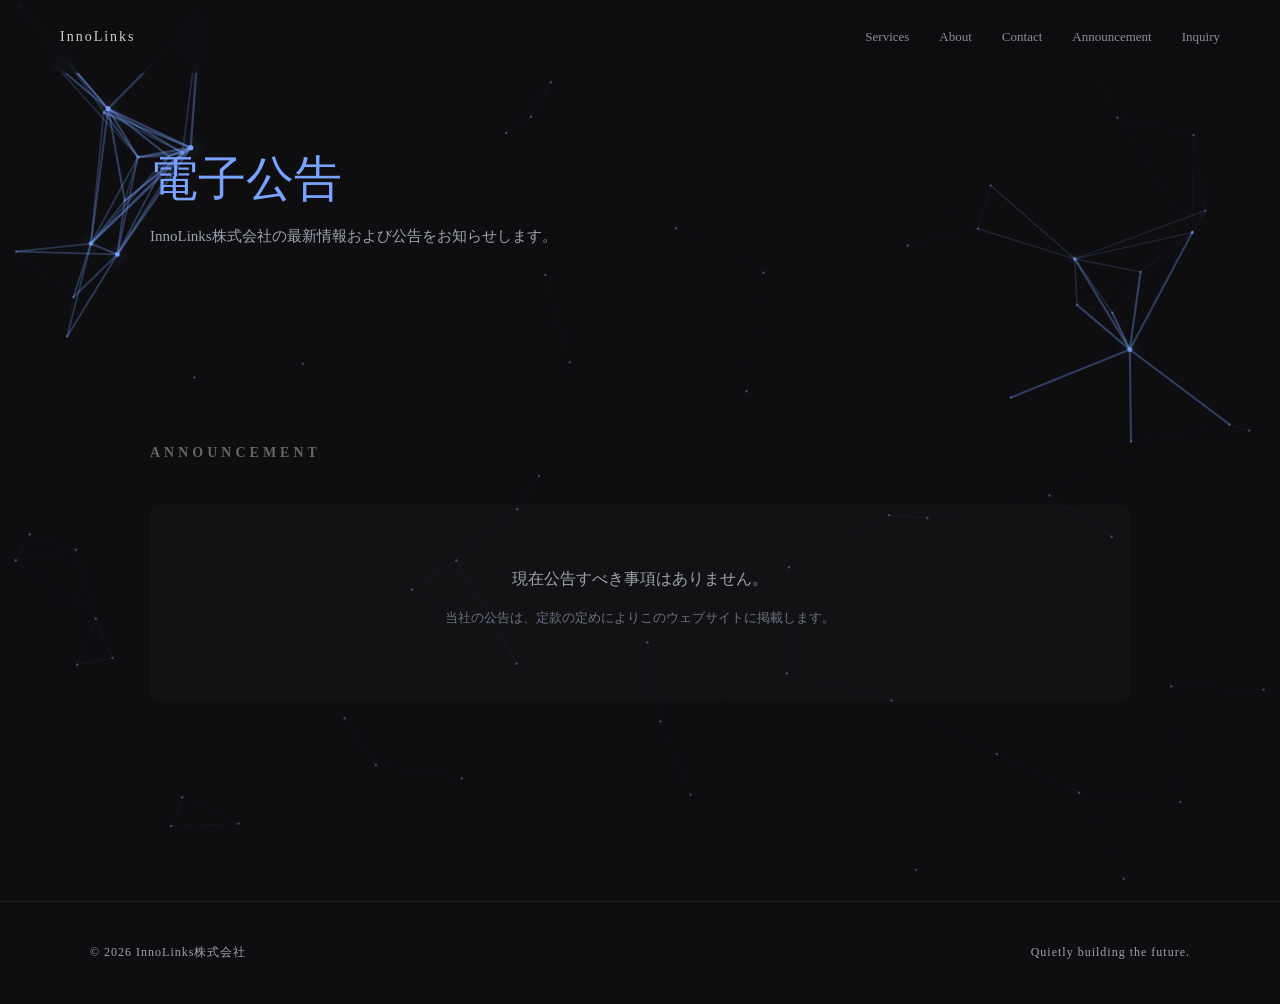
==== html/Announcement.html @ 82536fc9 "/电子公告页面优化 /导航栏优化" ====
<!DOCTYPE html>
<html lang="ja">
<head>
<meta charset="UTF-8" />
<meta name="viewport" content="width=device-width, initial-scale=1.0" />
<title>電子公告 | InnoLinks株式会社</title>

<link href="https://fonts.googleapis.com/css2?family=Inter:wght@300;400;600&family=Noto+Sans+JP:wght@300;400;600&display=swap" rel="stylesheet">
<link href="../css/common.css" rel="stylesheet">
<link rel="icon" href="../favicon.png" sizes="32x32">
<link rel="icon" href="../favicon.png" sizes="16x16">
<link rel="apple-touch-icon" href="../favicon.png">

<style>
*{
  margin:0;
  padding:0;
  box-sizing:border-box;
}

html {
  scroll-behavior: smooth;
}

body{
  font-family: "Meiryo";
  background:#0e0e10;
  color:#e5e5e5;
  line-height:1.8;
}

section{
  padding:80px 60px;
  max-width:1100px;
  margin:auto;
  position:relative;
  z-index:2;
}

@media (max-width: 768px) {
  section {
    padding: 40px 24px;
  }
}

h2{
  font-size:14px;
  letter-spacing:4px;
  color:#666;
  margin-bottom:40px;
}

h3{
  font-weight:400;
  margin-bottom:12px;
}

p{
  color:#9ca3af;
}

ul{
  list-style:none;
}

li{
  margin-bottom:16px;
  color:#cfcfcf;
  font-size:18px;
  font-weight:300;
}

/* header */
header{
  position:fixed;
  top:0;
  left:0;
  width:100%;
  padding:24px 60px;
  display:flex;
  justify-content:space-between;
  align-items:center;
  background:rgba(14,14,16,0.6);
  backdrop-filter:blur(10px);
  z-index:10;
}

nav {
  display: flex;
}

nav a{
  text-decoration:none;
  color:#8a8f98;
  margin-left:30px;
  font-size:13px;
  transition:0.3s;
}

nav a:hover{
  color:#ffffff;
}

/* hamburger menu */
.hamburger {
  display: none;
  flex-direction: column;
  background: none;
  border: none;
  cursor: pointer;
  padding: 8px;
  width: 32px;
  height: 32px;
  z-index: 11;
  justify-content: center;
  align-items: center;
}

.hamburger span {
  width: 22px;
  height: 2.5px;
  background: #e5e5e5;
  margin: 4px 0;
  transition: 0.3s ease;
  display: block;
  border-radius: 2px;
}

.hamburger:hover span {
  background: #7aa2ff;
}

.hamburger.active span:nth-child(1) {
  transform: rotate(45deg) translate(8px, 8px);
}

.hamburger.active span:nth-child(2) {
  opacity: 0;
}

.hamburger.active span:nth-child(3) {
  transform: rotate(-45deg) translate(7px, -7px);
}

/* koukoku page hero */
.page-hero{
  height:40vh;
  display:flex;
  align-items:center;
  padding:80px 60px;
  padding-top:120px;
  margin-top:0;
}

.page-hero-inner{
  max-width:900px;
}

.page-hero h1{
  font-size:48px;
  font-weight:300;
  line-height:1.2;
  color:#7aa2ff;
  margin-bottom:16px;
}

.page-hero p{
  font-size:15px;
  color:#9ca3af;
  max-width:600px;
}

/* announcement container */
.announcement-container {
  display: grid;
  grid-template-columns: repeat(1, 1fr);
  gap: 20px;
}

.announcement-item {
  padding:24px;
  background:rgba(255,255,255,0.02);
  border-radius:8px;
  border-left:3px solid #7aa2ff;
  transition:0.3s;
}

.announcement-item:hover {
  background:rgba(255,255,255,0.05);
  transform:translateX(4px);
}

.announcement-date {
  font-size:13px;
  color:#666;
  letter-spacing:1px;
  margin-bottom:8px;
}

.announcement-title {
  font-size:18px;
  color:#e5e5e5;
  font-weight:400;
  margin-bottom:12px;
}

.announcement-content {
  font-size:15px;
  color:#9ca3af;
  line-height:1.8;
}

/* empty state */
.empty-state {
  text-align:center;
  padding:60px 40px;
  background:rgba(255,255,255,0.02);
  border-radius:8px;
}

.empty-state p {
  font-size:16px;
  color:#9ca3af;
  margin-bottom:12px;
}

/* canvas */
#network{
  position:fixed;
  top:0;
  left:0;
  width:100%;
  height:100%;
  z-index:0;
}

/* footer */
.footer {
  border-top: 1px solid #1f1f22;
  margin-top: 120px;
  padding: 40px 60px;
  font-size: 12px;
  color: #6b7280;
}

.footer-inner {
  max-width: 1100px;
  margin: auto;
  display: flex;
  justify-content: space-between;
}

.footer p {
  letter-spacing: 1px;
}

@media (max-width: 768px) {
  header {
    padding: 20px 24px;
  }

  .hamburger {
    display: flex;
  }

  nav {
    position: fixed;
    top: 60px;
    left: 0;
    width: 100%;
    height: calc(100vh - 60px);
    background: rgba(14,14,16,0.95);
    backdrop-filter: blur(10px);
    flex-direction: column;
    justify-content: flex-start;
    padding-top: 20px;
    transform: translateX(-100%);
    transition: transform 0.3s ease;
    z-index: 9;
  }

  nav.active {
    transform: translateX(0);
  }

  nav a {
    margin-left: 0;
    margin-bottom: 0;
    padding: 12px 24px;
    display: block;
    border-bottom: 1px solid rgba(255,255,255,0.05);
  }

  .page-hero {
    height: 30vh;
    padding: 0 24px;
    padding-top: 80px;
    margin-top: 0;
  }

  .page-hero h1 {
    font-size: 32px;
  }

  .footer {
    padding: 40px 24px;
  }

  .footer-inner {
    flex-direction: column;
    gap: 16px;
  }
}

/*浮现特效*/
.fade-in {
  opacity: 0;
  transform: translateY(20px);
  transition: opacity 0.8s ease, transform 0.8s ease;
}

.fade-in.show {
  opacity: 1;
  transform: translateY(0);
}

</style>
</head>

<body>

<canvas id="network"></canvas>

<header>
  <div class="logo">
    <a href="../index.html">InnoLinks</a>
  </div>
  <button class="hamburger" id="hamburger">
    <span></span>
    <span></span>
    <span></span>
  </button>
  <nav id="nav-menu">
    <a href="../index.html#services">Services</a>
    <a href="../index.html#about">About</a>
    <a href="../index.html#contact">Contact</a>
    <a href="./Announcement.html">Announcement</a>
    <a href="./inquiry.html">Inquiry</a>
  </nav>
</header>

<section class="page-hero">
  <div class="page-hero-inner">
    <h1>電子公告</h1>
    <p>InnoLinks株式会社の最新情報および公告をお知らせします。</p>
  </div>
</section>

<section class="fade-in">
  <h2>ANNOUNCEMENT</h2>
  <div class="announcement-container">
    <div class="empty-state">
      <p>現在公告すべき事項はありません。</p>
      <p style="font-size: 13px; color: #6b7280; margin-top: 12px;">当社の公告は、定款の定めによりこのウェブサイトに掲載します。</p>
    </div>
  </div>
</section>

<script>
let mouse = {
  x: null,
  y: null,
  radius: 100
};

window.addEventListener("mousemove", (e) => {
  mouse.x = e.clientX;
  mouse.y = e.clientY;
});

window.addEventListener("mouseleave", () => {
  mouse.x = null;
  mouse.y = null;
});

const canvas = document.getElementById("network");
const ctx = canvas.getContext("2d");

let particles=[];

// 根据设备类型调整粒子参数
const isMobileDevice = window.matchMedia("(hover: none)").matches;
const COUNT = isMobileDevice ? 40 : 80;
const DIST = isMobileDevice ? 90 : 140;

function resize(){
  canvas.width=window.innerWidth;
  canvas.height=window.innerHeight;
}
resize();
window.addEventListener("resize",resize);

class Particle{
  constructor(){
    this.x=Math.random()*canvas.width;
    this.y=Math.random()*canvas.height;
    this.vx=(Math.random()-0.5)*0.3;
    this.vy=(Math.random()-0.5)*0.3;

    this.energy = 0;
    this.awake = false;
    this.phase = 0;
    this.displayEnergy = 0;
  }

  move(){
    this.x+=this.vx;
    this.y+=this.vy;

    if(this.x<0||this.x>canvas.width)this.vx*=-1;
    if(this.y<0||this.y>canvas.height)this.vy*=-1;
  }

  update(connections){
    let nearMouse = false;

    if(mouse.x !== null){
      let dx = this.x - mouse.x;
      let dy = this.y - mouse.y;
      let dist = Math.sqrt(dx*dx + dy*dy);

      if(dist < mouse.radius){
        nearMouse = true;
        this.vx += (mouse.x - this.x) * 0.0003;
        this.vy += (mouse.y - this.y) * 0.0003;
      }
    }

    let triggerChance = nearMouse ? 0.08 : 0.02;
    let threshold = nearMouse ? 3 : 7;

    if(connections > threshold && Math.random() < triggerChance){
      this.awake = true;
      this.phase = 0;
    }

    if(this.awake){
      this.phase += 0.02;
      let t = this.phase;

      if(t < 0.4){
        this.energy = t / 0.4;
      }
      else if(t < 0.7){
        this.energy = 1;
      }
      else{
        this.energy = 1 - (t - 0.7) / 0.3;
      }

      if(this.energy > 0.6 && Math.random() < 0.01){
        this.energy += 0.1;
      }

      if(this.phase >= 1){
        this.awake = false;
        this.energy = 0;
      }
    }
    this.displayEnergy += (this.energy - this.displayEnergy) * 0.05;
  }

  draw(){
    let radius = 1.2 + this.displayEnergy * 1.8;
    let alpha = 0.4 + this.energy * 0.6;

    ctx.beginPath();

    if(this.awake){
      ctx.shadowBlur = 20 * this.displayEnergy;
      ctx.shadowColor = "#7aa2ff";
    }else{
      ctx.shadowBlur = 0;
    }

    ctx.arc(this.x,this.y,radius,0,Math.PI*2);
    ctx.fillStyle=`rgba(122,162,255,${alpha})`;
    ctx.fill();
  }
}

for(let i=0;i<COUNT;i++)particles.push(new Particle());

function animate(){
  ctx.clearRect(0,0,canvas.width,canvas.height);

  let connectionCounts = new Array(particles.length).fill(0);

  for(let i=0;i<particles.length;i++){
    for(let j=i+1;j<particles.length;j++){
      let dx=particles[i].x-particles[j].x;
      let dy=particles[i].y-particles[j].y;
      let d=Math.sqrt(dx*dx+dy*dy);

      if(d<DIST){
        connectionCounts[i]++;
        connectionCounts[j]++;
      }
    }
  }

  particles.forEach((p,i)=>{
    p.move();
    p.update(connectionCounts[i]);
  });

  for(let i=0;i<particles.length;i++){
    for(let j=i+1;j<particles.length;j++){
      let dx=particles[i].x-particles[j].x;
      let dy=particles[i].y-particles[j].y;
      let d=Math.sqrt(dx*dx+dy*dy);

      if(d<DIST){
        let baseAlpha = 0.08 - d/2000;
        let boost = Math.max(particles[i].displayEnergy, particles[j].displayEnergy);

        ctx.beginPath();
        ctx.moveTo(particles[i].x,particles[i].y);
        ctx.lineTo(particles[j].x,particles[j].y);

        ctx.strokeStyle = `rgba(122,162,255,${baseAlpha + boost*0.4})`;
        ctx.lineWidth = 1 + boost*1.5;

        ctx.stroke();
      }
    }
  }

  particles.forEach(p=>p.draw());

  requestAnimationFrame(animate);
}
animate();

/* fade-in */
const observer = new IntersectionObserver((entries) => {
  entries.forEach(entry => {
    if (entry.isIntersecting) {
      entry.target.classList.add("show");
    }
  });
}, { threshold: 0.2 });

document.querySelectorAll(".fade-in").forEach(el => {
  observer.observe(el);
});

// 汉堡菜单切换
const hamburger = document.getElementById("hamburger");
const navMenu = document.getElementById("nav-menu");
const navLinks = navMenu.querySelectorAll("a");

hamburger.addEventListener("click", () => {
  hamburger.classList.toggle("active");
  navMenu.classList.toggle("active");
});

// 点击导航链接时关闭菜单
navLinks.forEach(link => {
  link.addEventListener("click", () => {
    hamburger.classList.remove("active");
    navMenu.classList.remove("active");
  });
});
</script>

</body>
<footer class="footer">
  <div class="footer-inner">
    <div class="footer-left">
      <p>© 2026 InnoLinks株式会社</p>
    </div>
    <div class="footer-right">
      <p>Quietly building the future.</p>
    </div>
  </div>
</footer>
</html>
---- css/common.css ----
.logo{
  font-size:14px;
  letter-spacing:2px;
  color:#cfcfcf;
}
.logo a {
  text-decoration: none;
  color: inherit;
}

.logo a:hover {
  color: #ffffff;
}
    

.card {
  padding: 28px 24px;
  border: 1px solid #1f1f22;
  background: rgba(255,255,255,0.05);
  color: #cfcfcf;
  font-size: 16px;
  font-weight: 00;
  transition: 0.4s ease;
  position: relative;
  border-radius: 8px;
}

/* hover才显 */
.card:hover {
  border-color: #7aa2ff;
  color: #ffffff;
  transform: translateY(-4px);
}

/* 细线发光 */
.card::after {
  content: "";
  position: absolute;
  left: 0;
  bottom: 0;
  width: 0%;
  height: 1px;
  background: #7aa2ff;
  transition: 0.4s ease;
}

.card:hover::after {
  width: 100%;
}

/* card-detail */
.card-title {
  margin-bottom: 12px;
  font-size: 16px;
  font-weight: 400;
  color: #e5e5e5;
}

.card-detail {
  opacity: 0;
  max-height: 0;
  font-size: 14px;
  color: #8a8f98;
  overflow: hidden;
  transition: opacity 0.3s ease, max-height 0.3s ease;
}

/* 桌面端：active 类时显示（由 JavaScript 控制） */
@media (hover: hover) {
  .card.active .card-detail {
    opacity: 1;
    max-height: 200px;
  }
}

/* 移动端：active 时显示 */
@media (hover: none) {
  .card.active .card-detail {
    opacity: 1;
    max-height: 200px;
  }
}
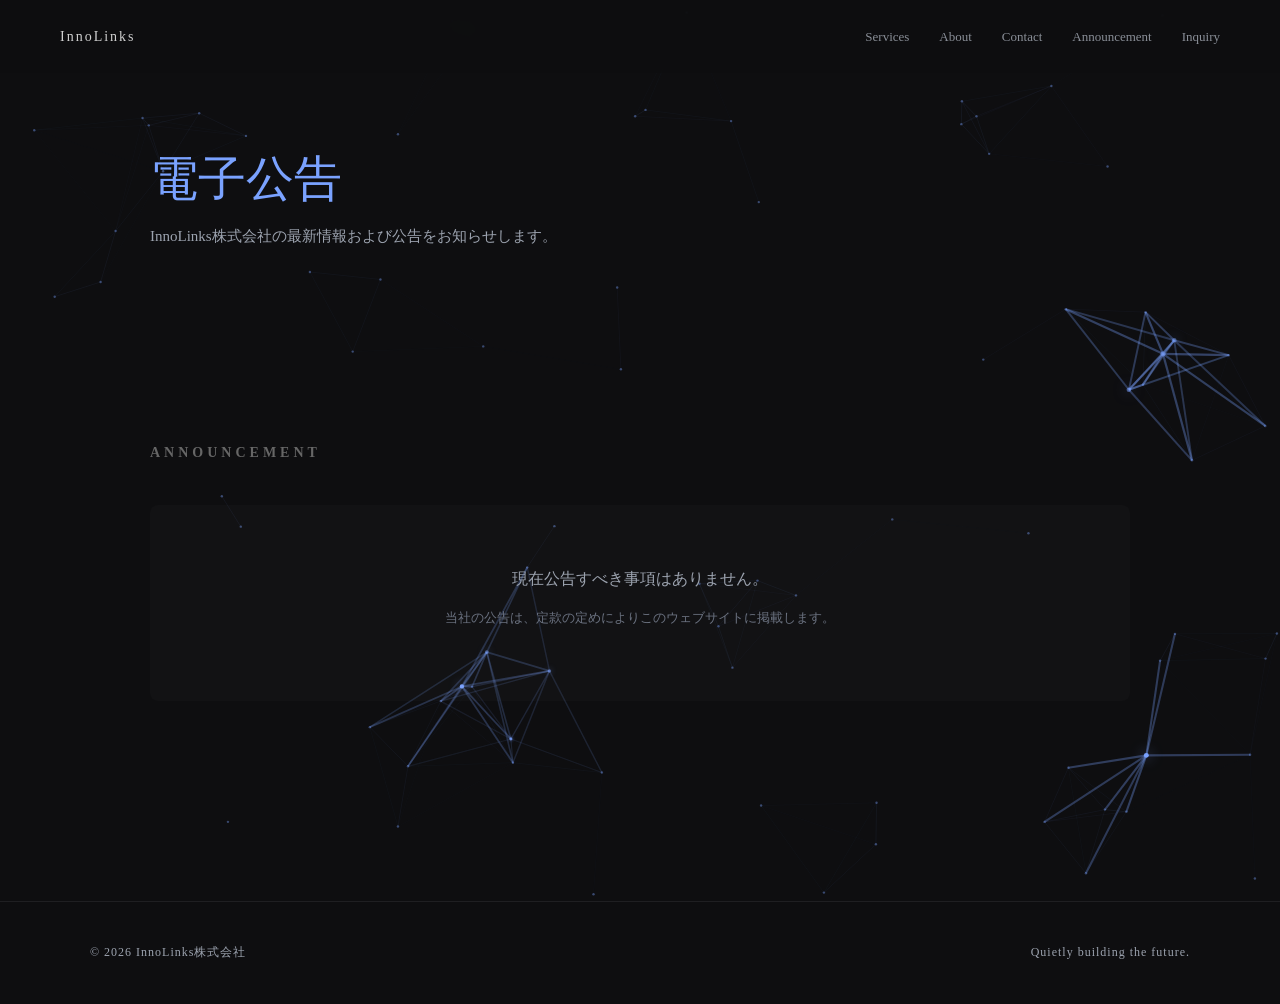
==== commit cefb0747: "bug修复，增加移动端导航栏" ====
--- a/html/Announcement.html
+++ b/html/Announcement.html
@@ -71,75 +71,16 @@
 }
 
 /* header */
-header{
-  position:fixed;
-  top:0;
-  left:0;
-  width:100%;
-  padding:24px 60px;
-  display:flex;
-  justify-content:space-between;
-  align-items:center;
-  background:rgba(14,14,16,0.6);
-  backdrop-filter:blur(10px);
-  z-index:10;
-}
-
-nav {
-  display: flex;
-}
-
-nav a{
-  text-decoration:none;
-  color:#8a8f98;
-  margin-left:30px;
-  font-size:13px;
-  transition:0.3s;
-}
-
-nav a:hover{
-  color:#ffffff;
-}
-
-/* hamburger menu */
-.hamburger {
-  display: none;
-  flex-direction: column;
-  background: none;
-  border: none;
-  cursor: pointer;
-  padding: 8px;
-  width: 32px;
-  height: 32px;
-  z-index: 11;
-  justify-content: center;
-  align-items: center;
-}
-
-.hamburger span {
-  width: 22px;
-  height: 2.5px;
-  background: #e5e5e5;
-  margin: 4px 0;
+
+
+.hamburger img {
+  width: 48px;
+  height: 48px;
   transition: 0.3s ease;
-  display: block;
-  border-radius: 2px;
-}
-
-.hamburger:hover span {
-  background: #7aa2ff;
-}
-
-.hamburger.active span:nth-child(1) {
-  transform: rotate(45deg) translate(8px, 8px);
-}
-
-.hamburger.active span:nth-child(2) {
-  opacity: 0;
-}
-
-.hamburger.active span:nth-child(3) {
-  transform: rotate(-45deg) translate(7px, -7px);
+}
+
+.hamburger:hover img {
+  opacity: 0.7;
 }
 
 /* koukoku page hero */
@@ -336,9 +277,7 @@
     <a href="../index.html">InnoLinks</a>
   </div>
   <button class="hamburger" id="hamburger">
-    <span></span>
-    <span></span>
-    <span></span>
+    <img src="../asset/bager.png" alt="Menu" />
   </button>
   <nav id="nav-menu">
     <a href="../index.html#services">Services</a>
--- a/css/common.css
+++ b/css/common.css
@@ -80,3 +80,86 @@
     max-height: 200px;
   }
 }
+
+/* header 导航栏统一样式 */
+header {
+  position: fixed;
+  top: 0;
+  left: 0;
+  width: 100%;
+  padding: 24px 60px;
+  display: flex;
+  justify-content: space-between;
+  align-items: center;
+  background: rgba(14, 14, 16, 0.6);
+  backdrop-filter: blur(10px);
+  z-index: 10;
+}
+
+.logo {
+  flex: 0 0 auto;
+}
+
+nav {
+  display: flex;
+  gap: 30px;
+  align-items: center;
+}
+
+nav a {
+  text-decoration: none;
+  color: #8a8f98;
+  font-size: 13px;
+  transition: 0.3s;
+}
+
+nav a:hover {
+  color: #ffffff;
+}
+
+/* hamburger menu */
+.hamburger {
+  display: none;
+  background: none;
+  border: none;
+  cursor: pointer;
+  padding: 8px;
+  width: 40px;
+  height: 40px;
+  z-index: 11;
+  justify-content: center;
+  align-items: center;
+  flex: 0 0 auto;
+}
+
+@media (max-width: 768px) {
+  header {
+    padding: 16px 24px;
+  }
+
+  .hamburger {
+    display: flex;
+  }
+
+  nav {
+    position: fixed;
+    left: -100%;
+    top: 68px;
+    flex-direction: column;
+    background-color: rgba(14, 14, 16, 0.9);
+    width: 100%;
+    text-align: center;
+    transition: 0.3s;
+    gap: 0;
+  }
+
+  nav.active {
+    left: 0;
+  }
+
+  nav a {
+    display: block;
+    padding: 20px;
+    border-bottom: 1px solid #1f1f22;
+  }
+}
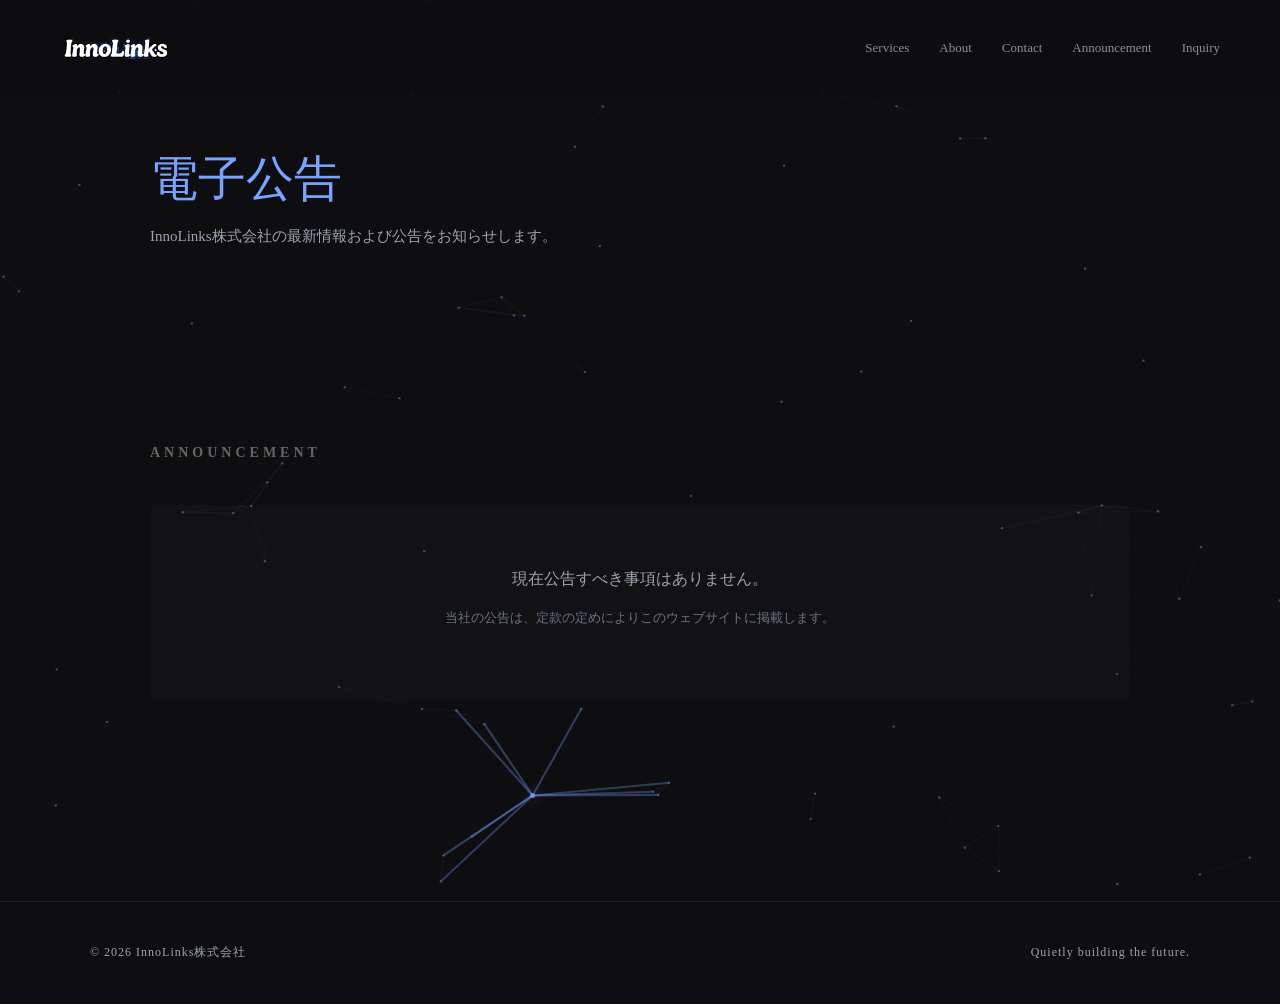
==== commit 65547b8e: "logo替换" ====
--- a/html/Announcement.html
+++ b/html/Announcement.html
@@ -274,7 +274,7 @@
 
 <header>
   <div class="logo">
-    <a href="../index.html">InnoLinks</a>
+    <a href="../index.html"><img src="../asset/logo.png" alt="InnoLinks ロゴ" /></a>
   </div>
   <button class="hamburger" id="hamburger">
     <img src="../asset/bager.png" alt="Menu" />
--- a/css/common.css
+++ b/css/common.css
@@ -10,6 +10,12 @@
 
 .logo a:hover {
   color: #ffffff;
+}
+
+.logo img {
+  display: block;
+  max-height: 48px;
+  height: auto;
 }
     
 
